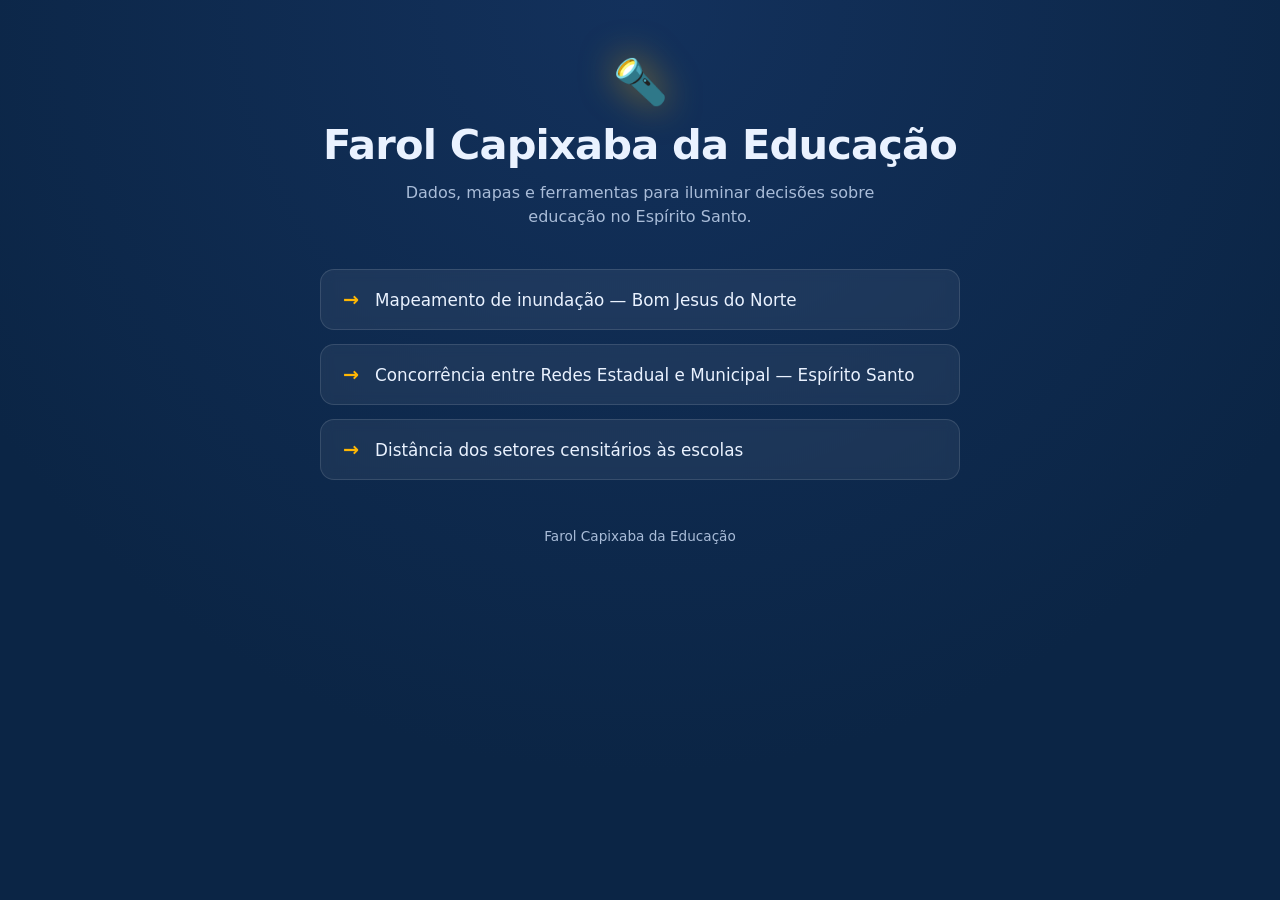
==== docs/index.html @ bfa17c88 "Adiciona o pipeline do Censo Escolar e move o site para docs/ Traz para o repositório o pipeline que" ====
<!DOCTYPE html>
<html lang="pt-BR">
<head>
    <meta charset="UTF-8">
    <meta name="viewport" content="width=device-width, initial-scale=1.0">
    <title>Farol Capixaba da Educação</title>
    <style>
        :root {
            --bg-top: #0b2545;
            --bg-bottom: #13315c;
            --accent: #ffb703;
            --card-bg: rgba(255, 255, 255, 0.06);
            --card-border: rgba(255, 255, 255, 0.12);
            --text: #eaf2ff;
            --text-muted: #a9bcd8;
        }

        * {
            box-sizing: border-box;
        }

        html, body {
            height: 100%;
        }

        body {
            margin: 0;
            min-height: 100vh;
            display: flex;
            flex-direction: column;
            align-items: center;
            padding: 56px 20px 40px;
            font-family: "Segoe UI", system-ui, -apple-system, Roboto, Helvetica, Arial, sans-serif;
            background: radial-gradient(circle at top, var(--bg-bottom), var(--bg-top) 70%);
            color: var(--text);
        }

        .beacon {
            font-size: 44px;
            margin-bottom: 12px;
            filter: drop-shadow(0 0 18px rgba(255, 183, 3, 0.55));
        }

        h1 {
            margin: 0;
            font-size: clamp(1.8rem, 4vw, 2.6rem);
            font-weight: 700;
            text-align: center;
            letter-spacing: -0.02em;
        }

        p.subtitle {
            margin: 12px 0 40px;
            color: var(--text-muted);
            text-align: center;
            max-width: 520px;
            font-size: 1rem;
            line-height: 1.5;
        }

        main {
            width: 100%;
            max-width: 640px;
        }

        ul {
            list-style: none;
            margin: 0;
            padding: 0;
            display: flex;
            flex-direction: column;
            gap: 14px;
        }

        li a {
            display: flex;
            align-items: center;
            gap: 16px;
            padding: 18px 22px;
            background: var(--card-bg);
            border: 1px solid var(--card-border);
            border-radius: 14px;
            color: var(--text);
            text-decoration: none;
            font-size: 1.05rem;
            font-weight: 500;
            backdrop-filter: blur(6px);
            transition: transform 0.18s ease, border-color 0.18s ease, background 0.18s ease;
        }

        li a::before {
            content: "→";
            color: var(--accent);
            font-weight: 700;
            font-size: 1.2rem;
            flex-shrink: 0;
            transition: transform 0.18s ease;
        }

        li a:hover, li a:focus-visible {
            transform: translateY(-2px);
            border-color: var(--accent);
            background: rgba(255, 183, 3, 0.1);
        }

        li a:hover::before, li a:focus-visible::before {
            transform: translateX(4px);
        }

        footer {
            margin-top: 48px;
            color: var(--text-muted);
            font-size: 0.85rem;
            text-align: center;
        }

        footer a {
            color: var(--text-muted);
        }

        @media (max-width: 480px) {
            body {
                padding: 32px 16px 28px;
            }

            .beacon {
                font-size: 36px;
            }

            p.subtitle {
                margin-bottom: 28px;
                font-size: 0.95rem;
            }

            li a {
                padding: 16px 18px;
                gap: 12px;
                font-size: 1rem;
            }

            footer {
                margin-top: 32px;
            }
        }
    </style>
</head>
<body>
    <div class="beacon">🔦</div>
    <h1>Farol Capixaba da Educação</h1>
    <p class="subtitle">Dados, mapas e ferramentas para iluminar decisões sobre educação no Espírito Santo.</p>

    <main>
        <ul>
            <li><a href="https://josemarquesjunior.github.io/mapeamento_inundacao/">Mapeamento de inundação — Bom Jesus do Norte</a></li>
            <li><a href="concorrência_EF_Anos_Iniciais.html">Concorrência entre Redes Estadual e Municipal — Espírito Santo</a></li>
            <li><a href="mapa_EM.html">Distância dos setores censitários às escolas</a></li>
        </ul>
    </main>

    <footer>Farol Capixaba da Educação</footer>
</body>
</html>
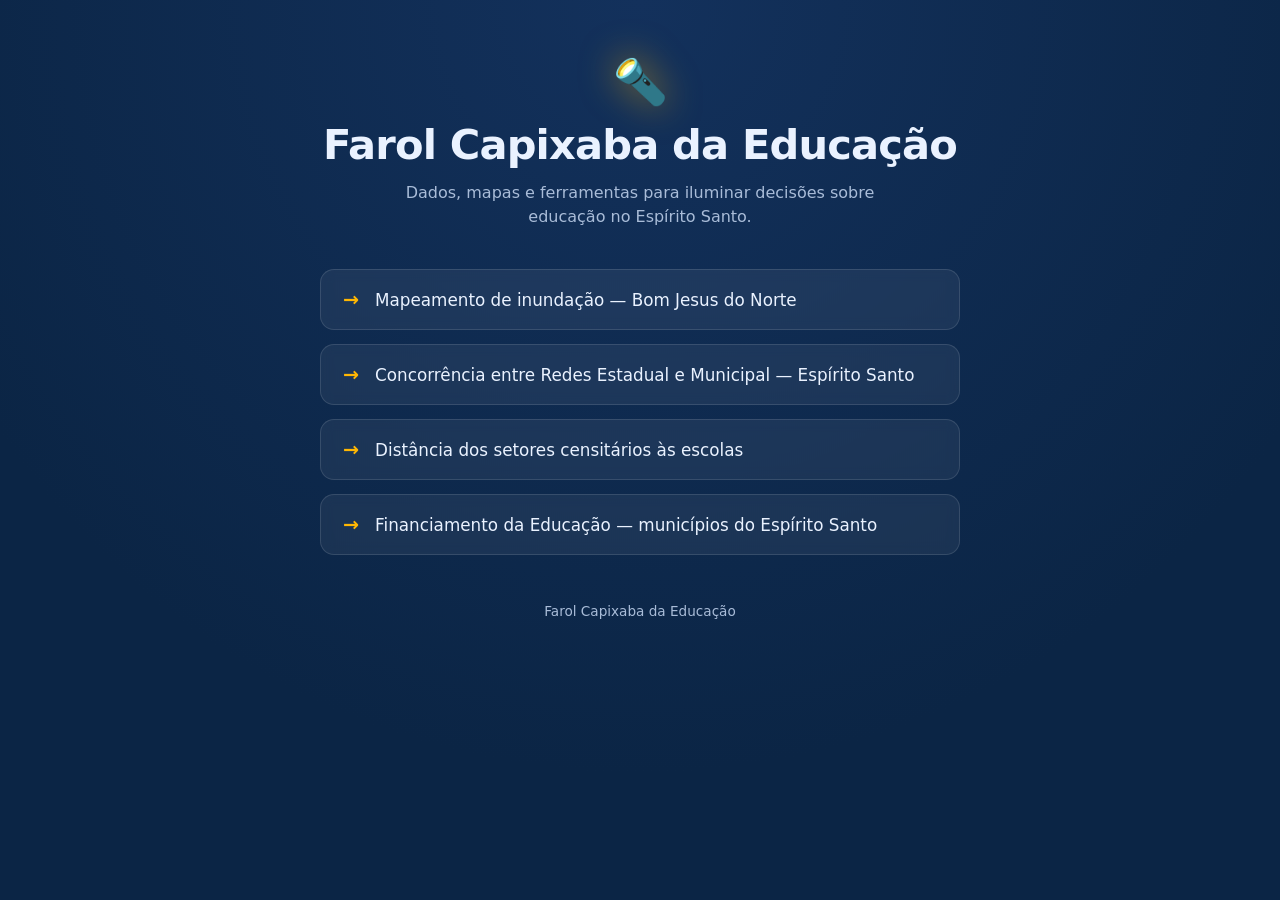
==== commit 06a8963c: "Adiciona o painel de financiamento da educacao ao Farol Capixaba Novo item no site: docs/financiamen" ====
--- a/docs/index.html
+++ b/docs/index.html
@@ -154,6 +154,7 @@
             <li><a href="https://josemarquesjunior.github.io/mapeamento_inundacao/">Mapeamento de inundação — Bom Jesus do Norte</a></li>
             <li><a href="concorrência_EF_Anos_Iniciais.html">Concorrência entre Redes Estadual e Municipal — Espírito Santo</a></li>
             <li><a href="mapa_EM.html">Distância dos setores censitários às escolas</a></li>
+            <li><a href="financiamento_educacao.html">Financiamento da Educação — municípios do Espírito Santo</a></li>
         </ul>
     </main>
 
